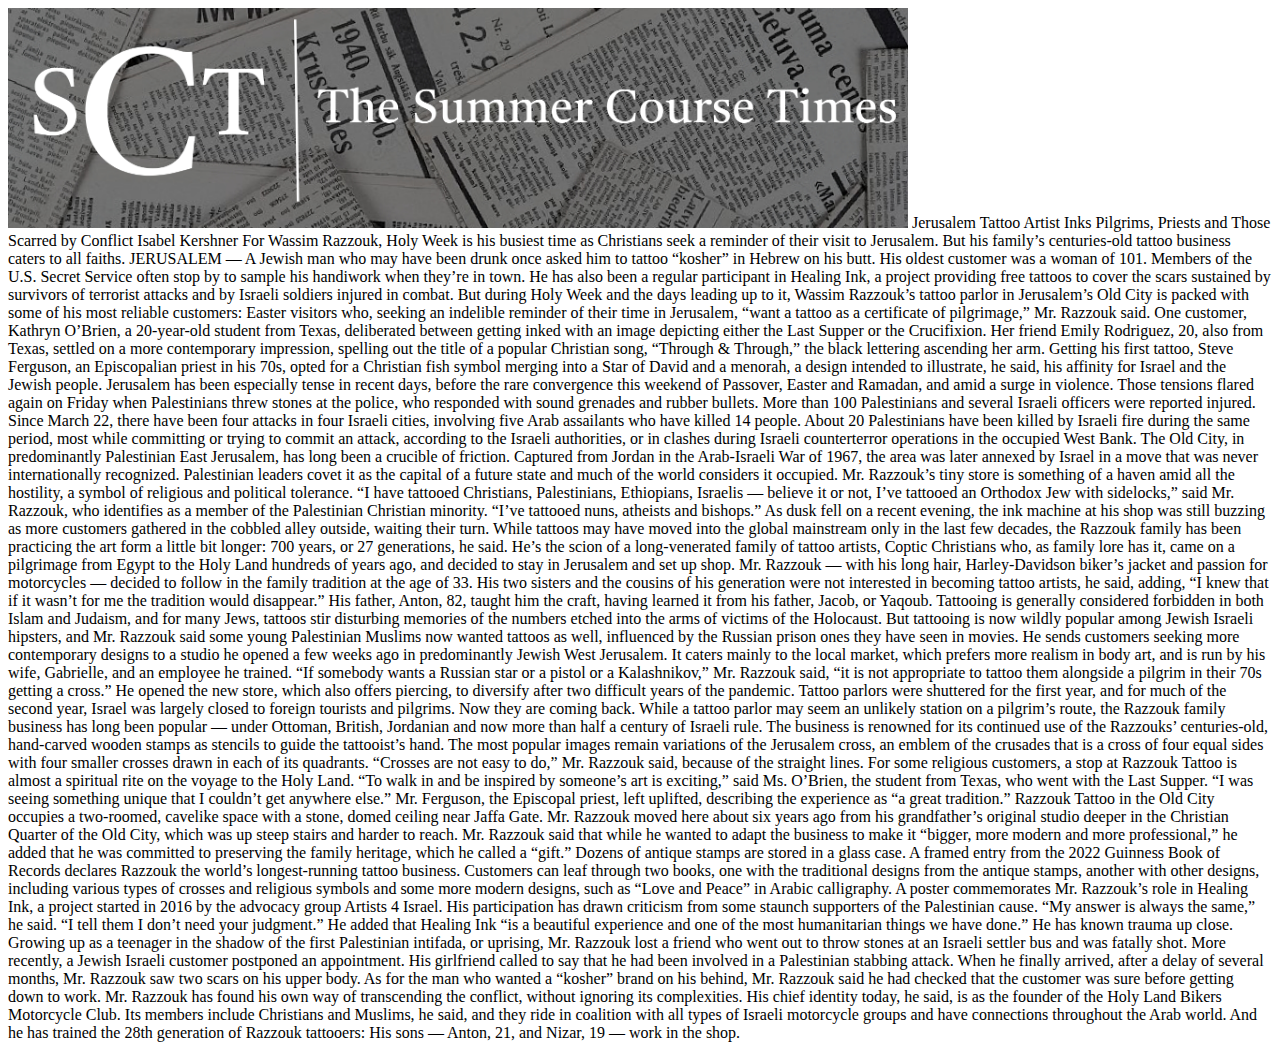
==== jacoblayout/index.html @ e652a494 "working through exercise" ====
<!DOCTYPE html>

<html lang="en">

<link rel="stylesheet" type="text/css" href="stylesheet.css"

  <head>
      <title></title>
  </head>

    <body>
      <img src="masthead.jpg"
      <div id="content">

      Jerusalem Tattoo Artist Inks Pilgrims, Priests and Those Scarred by Conflict
Isabel Kershner

For Wassim Razzouk, Holy Week is his busiest time as Christians seek a reminder of their visit to Jerusalem. But his family’s centuries-old tattoo business caters to all faiths.


JERUSALEM — A Jewish man who may have been drunk once asked him to tattoo “kosher” in Hebrew on his butt. His oldest customer was a woman of 101. Members of the U.S. Secret Service often stop by to sample his handiwork when they’re in town.

He has also been a regular participant in Healing Ink, a project providing free tattoos to cover the scars sustained by survivors of terrorist attacks and by Israeli soldiers injured in combat.

But during Holy Week and the days leading up to it, Wassim Razzouk’s tattoo parlor in Jerusalem’s Old City is packed with some of his most reliable customers: Easter visitors who, seeking an indelible reminder of their time in Jerusalem, “want a tattoo as a certificate of pilgrimage,” Mr. Razzouk said.

One customer, Kathryn O’Brien, a 20-year-old student from Texas, deliberated between getting inked with an image depicting either the Last Supper or the Crucifixion. Her friend Emily Rodriguez, 20, also from Texas, settled on a more contemporary impression, spelling out the title of a popular Christian song, “Through & Through,” the black lettering ascending her arm.

Getting his first tattoo, Steve Ferguson, an Episcopalian priest in his 70s, opted for a Christian fish symbol merging into a Star of David and a menorah, a design intended to illustrate, he said, his affinity for Israel and the Jewish people.

Jerusalem has been especially tense in recent days, before the rare convergence this weekend of Passover, Easter and Ramadan, and amid a surge in violence. Those tensions flared again on Friday when Palestinians threw stones at the police, who responded with sound grenades and rubber bullets. More than 100 Palestinians and several Israeli officers were reported injured.

Since March 22, there have been four attacks in four Israeli cities, involving five Arab assailants who have killed 14 people. About 20 Palestinians have been killed by Israeli fire during the same period, most while committing or trying to commit an attack, according to the Israeli authorities, or in clashes during Israeli counterterror operations in the occupied West Bank.

The Old City, in predominantly Palestinian East Jerusalem, has long been a crucible of friction. Captured from Jordan in the Arab-Israeli War of 1967, the area was later annexed by Israel in a move that was never internationally recognized. Palestinian leaders covet it as the capital of a future state and much of the world considers it occupied.

Mr. Razzouk’s tiny store is something of a haven amid all the hostility, a symbol of religious and political tolerance.

“I have tattooed Christians, Palestinians, Ethiopians, Israelis — believe it or not, I’ve tattooed an Orthodox Jew with sidelocks,” said Mr. Razzouk, who identifies as a member of the Palestinian Christian minority. “I’ve tattooed nuns, atheists and bishops.”

As dusk fell on a recent evening, the ink machine at his shop was still buzzing as more customers gathered in the cobbled alley outside, waiting their turn.

While tattoos may have moved into the global mainstream only in the last few decades, the Razzouk family has been practicing the art form a little bit longer: 700 years, or 27 generations, he said. He’s the scion of a long-venerated family of tattoo artists, Coptic Christians who, as family lore has it, came on a pilgrimage from Egypt to the Holy Land hundreds of years ago, and decided to stay in Jerusalem and set up shop.

Mr. Razzouk — with his long hair, Harley-Davidson biker’s jacket and passion for motorcycles — decided to follow in the family tradition at the age of 33. His two sisters and the cousins of his generation were not interested in becoming tattoo artists, he said, adding, “I knew that if it wasn’t for me the tradition would disappear.”

His father, Anton, 82, taught him the craft, having learned it from his father, Jacob, or Yaqoub.

Tattooing is generally considered forbidden in both Islam and Judaism, and for many Jews, tattoos stir disturbing memories of the numbers etched into the arms of victims of the Holocaust. But tattooing is now wildly popular among Jewish Israeli hipsters, and Mr. Razzouk said some young Palestinian Muslims now wanted tattoos as well, influenced by the Russian prison ones they have seen in movies.

He sends customers seeking more contemporary designs to a studio he opened a few weeks ago in predominantly Jewish West Jerusalem. It caters mainly to the local market, which prefers more realism in body art, and is run by his wife, Gabrielle, and an employee he trained.

“If somebody wants a Russian star or a pistol or a Kalashnikov,” Mr. Razzouk said, “it is not appropriate to tattoo them alongside a pilgrim in their 70s getting a cross.”

He opened the new store, which also offers piercing, to diversify after two difficult years of the pandemic. Tattoo parlors were shuttered for the first year, and for much of the second year, Israel was largely closed to foreign tourists and pilgrims.

Now they are coming back.

While a tattoo parlor may seem an unlikely station on a pilgrim’s route, the Razzouk family business has long been popular — under Ottoman, British, Jordanian and now more than half a century of Israeli rule.

The business is renowned for its continued use of the Razzouks’ centuries-old, hand-carved wooden stamps as stencils to guide the tattooist’s hand. The most popular images remain variations of the Jerusalem cross, an emblem of the crusades that is a cross of four equal sides with four smaller crosses drawn in each of its quadrants.

“Crosses are not easy to do,” Mr. Razzouk said, because of the straight lines.

For some religious customers, a stop at Razzouk Tattoo is almost a spiritual rite on the voyage to the Holy Land.

“To walk in and be inspired by someone’s art is exciting,” said Ms. O’Brien, the student from Texas, who went with the Last Supper. “I was seeing something unique that I couldn’t get anywhere else.”

Mr. Ferguson, the Episcopal priest, left uplifted, describing the experience as “a great tradition.”

Razzouk Tattoo in the Old City occupies a two-roomed, cavelike space with a stone, domed ceiling near Jaffa Gate. Mr. Razzouk moved here about six years ago from his grandfather’s original studio deeper in the Christian Quarter of the Old City, which was up steep stairs and harder to reach.

Mr. Razzouk said that while he wanted to adapt the business to make it “bigger, more modern and more professional,” he added that he was committed to preserving the family heritage, which he called a “gift.”

Dozens of antique stamps are stored in a glass case. A framed entry from the 2022 Guinness Book of Records declares Razzouk the world’s longest-running tattoo business.

Customers can leaf through two books, one with the traditional designs from the antique stamps, another with other designs, including various types of crosses and religious symbols and some more modern designs, such as “Love and Peace” in Arabic calligraphy.

A poster commemorates Mr. Razzouk’s role in Healing Ink, a project started in 2016 by the advocacy group Artists 4 Israel. His participation has drawn criticism from some staunch supporters of the Palestinian cause.

“My answer is always the same,” he said. “I tell them I don’t need your judgment.” He added that Healing Ink “is a beautiful experience and one of the most humanitarian things we have done.”

He has known trauma up close. Growing up as a teenager in the shadow of the first Palestinian intifada, or uprising, Mr. Razzouk lost a friend who went out to throw stones at an Israeli settler bus and was fatally shot.

More recently, a Jewish Israeli customer postponed an appointment. His girlfriend called to say that he had been involved in a Palestinian stabbing attack. When he finally arrived, after a delay of several months, Mr. Razzouk saw two scars on his upper body.

As for the man who wanted a “kosher” brand on his behind, Mr. Razzouk said he had checked that the customer was sure before getting down to work.

Mr. Razzouk has found his own way of transcending the conflict, without ignoring its complexities. His chief identity today, he said, is as the founder of the Holy Land Bikers Motorcycle Club. Its members include Christians and Muslims, he said, and they ride in coalition with all types of Israeli motorcycle groups and have connections throughout the Arab world.

And he has trained the 28th generation of Razzouk tattooers: His sons — Anton, 21, and Nizar, 19 — work in the shop.


      </body>

</html>
---- jacoblayout/stylesheet.css ----
#content {
  margin: 0 auto;
  width: 900px;
}
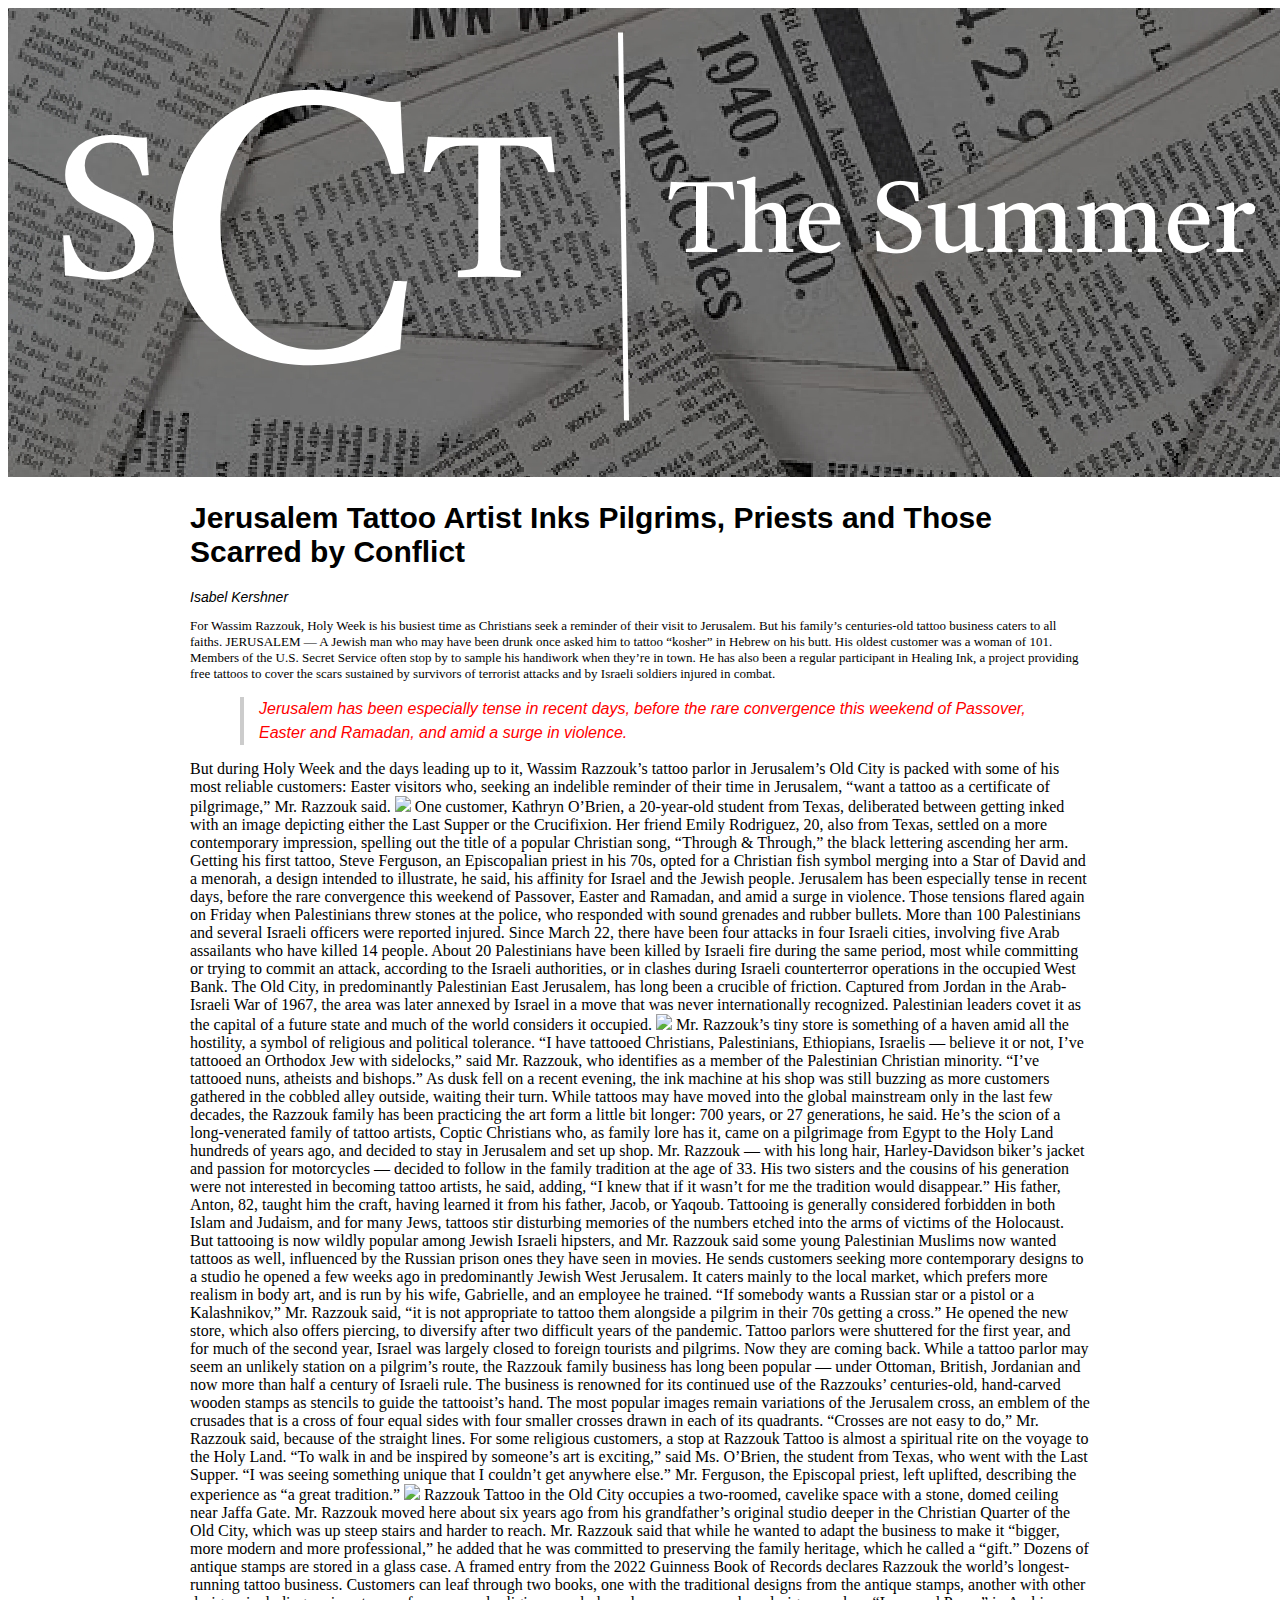
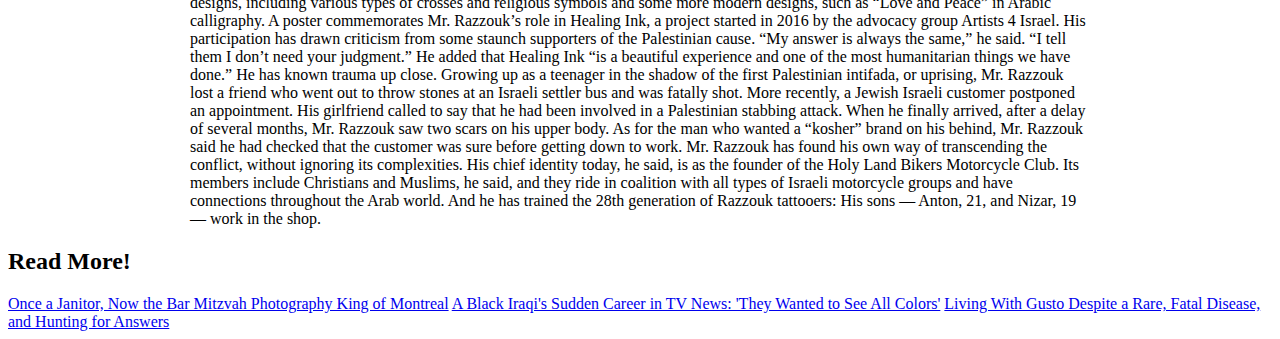
==== commit 2df6011f: "exercise" ====
--- a/jacoblayout/index.html
+++ b/jacoblayout/index.html
@@ -9,86 +9,103 @@
   </head>
 
     <body>
-      <img src="masthead.jpg"
+      <img src="masthead.jpg">
+
       <div id="content">
 
-      Jerusalem Tattoo Artist Inks Pilgrims, Priests and Those Scarred by Conflict
-Isabel Kershner
+        <h1>Jerusalem Tattoo Artist Inks Pilgrims, Priests and Those Scarred by Conflict</h1>
 
-For Wassim Razzouk, Holy Week is his busiest time as Christians seek a reminder of their visit to Jerusalem. But his family’s centuries-old tattoo business caters to all faiths.
+        <div id="byline">Isabel Kershner</div>
 
+        <p>For Wassim Razzouk, Holy Week is his busiest time as Christians seek a reminder of their visit to Jerusalem. But his family’s centuries-old tattoo business caters to all faiths.
 
-JERUSALEM — A Jewish man who may have been drunk once asked him to tattoo “kosher” in Hebrew on his butt. His oldest customer was a woman of 101. Members of the U.S. Secret Service often stop by to sample his handiwork when they’re in town.
+        JERUSALEM — A Jewish man who may have been drunk once asked him to tattoo “kosher” in Hebrew on his butt. His oldest customer was a woman of 101. Members of the U.S. Secret Service often stop by to sample his handiwork when they’re in town.
 
-He has also been a regular participant in Healing Ink, a project providing free tattoos to cover the scars sustained by survivors of terrorist attacks and by Israeli soldiers injured in combat.
+        He has also been a regular participant in Healing Ink, a project providing free tattoos to cover the scars sustained by survivors of terrorist attacks and by Israeli soldiers injured in combat.
 
-But during Holy Week and the days leading up to it, Wassim Razzouk’s tattoo parlor in Jerusalem’s Old City is packed with some of his most reliable customers: Easter visitors who, seeking an indelible reminder of their time in Jerusalem, “want a tattoo as a certificate of pilgrimage,” Mr. Razzouk said.
+        <blockquote>  Jerusalem has been especially tense in recent days, before the rare convergence this weekend of Passover, Easter and Ramadan, and amid a surge in violence.</blockquote>
 
-One customer, Kathryn O’Brien, a 20-year-old student from Texas, deliberated between getting inked with an image depicting either the Last Supper or the Crucifixion. Her friend Emily Rodriguez, 20, also from Texas, settled on a more contemporary impression, spelling out the title of a popular Christian song, “Through & Through,” the black lettering ascending her arm.
+        But during Holy Week and the days leading up to it, Wassim Razzouk’s tattoo parlor in Jerusalem’s Old City is packed with some of his most reliable customers: Easter visitors who, seeking an indelible reminder of their time in Jerusalem, “want a tattoo as a certificate of pilgrimage,” Mr. Razzouk said.
 
-Getting his first tattoo, Steve Ferguson, an Episcopalian priest in his 70s, opted for a Christian fish symbol merging into a Star of David and a menorah, a design intended to illustrate, he said, his affinity for Israel and the Jewish people.
+        <img src="tattoo-image-1.jpg">
 
-Jerusalem has been especially tense in recent days, before the rare convergence this weekend of Passover, Easter and Ramadan, and amid a surge in violence. Those tensions flared again on Friday when Palestinians threw stones at the police, who responded with sound grenades and rubber bullets. More than 100 Palestinians and several Israeli officers were reported injured.
+        One customer, Kathryn O’Brien, a 20-year-old student from Texas, deliberated between getting inked with an image depicting either the Last Supper or the Crucifixion. Her friend Emily Rodriguez, 20, also from Texas, settled on a more contemporary impression, spelling out the title of a popular Christian song, “Through & Through,” the black lettering ascending her arm.
 
-Since March 22, there have been four attacks in four Israeli cities, involving five Arab assailants who have killed 14 people. About 20 Palestinians have been killed by Israeli fire during the same period, most while committing or trying to commit an attack, according to the Israeli authorities, or in clashes during Israeli counterterror operations in the occupied West Bank.
+        Getting his first tattoo, Steve Ferguson, an Episcopalian priest in his 70s, opted for a Christian fish symbol merging into a Star of David and a menorah, a design intended to illustrate, he said, his affinity for Israel and the Jewish people.
 
-The Old City, in predominantly Palestinian East Jerusalem, has long been a crucible of friction. Captured from Jordan in the Arab-Israeli War of 1967, the area was later annexed by Israel in a move that was never internationally recognized. Palestinian leaders covet it as the capital of a future state and much of the world considers it occupied.
+        Jerusalem has been especially tense in recent days, before the rare convergence this weekend of Passover, Easter and Ramadan, and amid a surge in violence. Those tensions flared again on Friday when Palestinians threw stones at the police, who responded with sound grenades and rubber bullets. More than 100 Palestinians and several Israeli officers were reported injured.
 
-Mr. Razzouk’s tiny store is something of a haven amid all the hostility, a symbol of religious and political tolerance.
+        Since March 22, there have been four attacks in four Israeli cities, involving five Arab assailants who have killed 14 people. About 20 Palestinians have been killed by Israeli fire during the same period, most while committing or trying to commit an attack, according to the Israeli authorities, or in clashes during Israeli counterterror operations in the occupied West Bank.
 
-“I have tattooed Christians, Palestinians, Ethiopians, Israelis — believe it or not, I’ve tattooed an Orthodox Jew with sidelocks,” said Mr. Razzouk, who identifies as a member of the Palestinian Christian minority. “I’ve tattooed nuns, atheists and bishops.”
+        The Old City, in predominantly Palestinian East Jerusalem, has long been a crucible of friction. Captured from Jordan in the Arab-Israeli War of 1967, the area was later annexed by Israel in a move that was never internationally recognized. Palestinian leaders covet it as the capital of a future state and much of the world considers it occupied.
 
-As dusk fell on a recent evening, the ink machine at his shop was still buzzing as more customers gathered in the cobbled alley outside, waiting their turn.
+        <img src="tattoo-image-3.jpg">
 
-While tattoos may have moved into the global mainstream only in the last few decades, the Razzouk family has been practicing the art form a little bit longer: 700 years, or 27 generations, he said. He’s the scion of a long-venerated family of tattoo artists, Coptic Christians who, as family lore has it, came on a pilgrimage from Egypt to the Holy Land hundreds of years ago, and decided to stay in Jerusalem and set up shop.
+        Mr. Razzouk’s tiny store is something of a haven amid all the hostility, a symbol of religious and political tolerance.
 
-Mr. Razzouk — with his long hair, Harley-Davidson biker’s jacket and passion for motorcycles — decided to follow in the family tradition at the age of 33. His two sisters and the cousins of his generation were not interested in becoming tattoo artists, he said, adding, “I knew that if it wasn’t for me the tradition would disappear.”
+        “I have tattooed Christians, Palestinians, Ethiopians, Israelis — believe it or not, I’ve tattooed an Orthodox Jew with sidelocks,” said Mr. Razzouk, who identifies as a member of the Palestinian Christian minority. “I’ve tattooed nuns, atheists and bishops.”
 
-His father, Anton, 82, taught him the craft, having learned it from his father, Jacob, or Yaqoub.
+        As dusk fell on a recent evening, the ink machine at his shop was still buzzing as more customers gathered in the cobbled alley outside, waiting their turn.
 
-Tattooing is generally considered forbidden in both Islam and Judaism, and for many Jews, tattoos stir disturbing memories of the numbers etched into the arms of victims of the Holocaust. But tattooing is now wildly popular among Jewish Israeli hipsters, and Mr. Razzouk said some young Palestinian Muslims now wanted tattoos as well, influenced by the Russian prison ones they have seen in movies.
+        While tattoos may have moved into the global mainstream only in the last few decades, the Razzouk family has been practicing the art form a little bit longer: 700 years, or 27 generations, he said. He’s the scion of a long-venerated family of tattoo artists, Coptic Christians who, as family lore has it, came on a pilgrimage from Egypt to the Holy Land hundreds of years ago, and decided to stay in Jerusalem and set up shop.
 
-He sends customers seeking more contemporary designs to a studio he opened a few weeks ago in predominantly Jewish West Jerusalem. It caters mainly to the local market, which prefers more realism in body art, and is run by his wife, Gabrielle, and an employee he trained.
+        Mr. Razzouk — with his long hair, Harley-Davidson biker’s jacket and passion for motorcycles — decided to follow in the family tradition at the age of 33. His two sisters and the cousins of his generation were not interested in becoming tattoo artists, he said, adding, “I knew that if it wasn’t for me the tradition would disappear.”
 
-“If somebody wants a Russian star or a pistol or a Kalashnikov,” Mr. Razzouk said, “it is not appropriate to tattoo them alongside a pilgrim in their 70s getting a cross.”
+        His father, Anton, 82, taught him the craft, having learned it from his father, Jacob, or Yaqoub.
 
-He opened the new store, which also offers piercing, to diversify after two difficult years of the pandemic. Tattoo parlors were shuttered for the first year, and for much of the second year, Israel was largely closed to foreign tourists and pilgrims.
+        Tattooing is generally considered forbidden in both Islam and Judaism, and for many Jews, tattoos stir disturbing memories of the numbers etched into the arms of victims of the Holocaust. But tattooing is now wildly popular among Jewish Israeli hipsters, and Mr. Razzouk said some young Palestinian Muslims now wanted tattoos as well, influenced by the Russian prison ones they have seen in movies.
 
-Now they are coming back.
+        He sends customers seeking more contemporary designs to a studio he opened a few weeks ago in predominantly Jewish West Jerusalem. It caters mainly to the local market, which prefers more realism in body art, and is run by his wife, Gabrielle, and an employee he trained.
 
-While a tattoo parlor may seem an unlikely station on a pilgrim’s route, the Razzouk family business has long been popular — under Ottoman, British, Jordanian and now more than half a century of Israeli rule.
+        “If somebody wants a Russian star or a pistol or a Kalashnikov,” Mr. Razzouk said, “it is not appropriate to tattoo them alongside a pilgrim in their 70s getting a cross.”
 
-The business is renowned for its continued use of the Razzouks’ centuries-old, hand-carved wooden stamps as stencils to guide the tattooist’s hand. The most popular images remain variations of the Jerusalem cross, an emblem of the crusades that is a cross of four equal sides with four smaller crosses drawn in each of its quadrants.
+        He opened the new store, which also offers piercing, to diversify after two difficult years of the pandemic. Tattoo parlors were shuttered for the first year, and for much of the second year, Israel was largely closed to foreign tourists and pilgrims.
 
-“Crosses are not easy to do,” Mr. Razzouk said, because of the straight lines.
+        Now they are coming back.
 
-For some religious customers, a stop at Razzouk Tattoo is almost a spiritual rite on the voyage to the Holy Land.
+        While a tattoo parlor may seem an unlikely station on a pilgrim’s route, the Razzouk family business has long been popular — under Ottoman, British, Jordanian and now more than half a century of Israeli rule.
 
-“To walk in and be inspired by someone’s art is exciting,” said Ms. O’Brien, the student from Texas, who went with the Last Supper. “I was seeing something unique that I couldn’t get anywhere else.”
+        The business is renowned for its continued use of the Razzouks’ centuries-old, hand-carved wooden stamps as stencils to guide the tattooist’s hand. The most popular images remain variations of the Jerusalem cross, an emblem of the crusades that is a cross of four equal sides with four smaller crosses drawn in each of its quadrants.
 
-Mr. Ferguson, the Episcopal priest, left uplifted, describing the experience as “a great tradition.”
+        “Crosses are not easy to do,” Mr. Razzouk said, because of the straight lines.
 
-Razzouk Tattoo in the Old City occupies a two-roomed, cavelike space with a stone, domed ceiling near Jaffa Gate. Mr. Razzouk moved here about six years ago from his grandfather’s original studio deeper in the Christian Quarter of the Old City, which was up steep stairs and harder to reach.
+        For some religious customers, a stop at Razzouk Tattoo is almost a spiritual rite on the voyage to the Holy Land.
 
-Mr. Razzouk said that while he wanted to adapt the business to make it “bigger, more modern and more professional,” he added that he was committed to preserving the family heritage, which he called a “gift.”
+        “To walk in and be inspired by someone’s art is exciting,” said Ms. O’Brien, the student from Texas, who went with the Last Supper. “I was seeing something unique that I couldn’t get anywhere else.”
 
-Dozens of antique stamps are stored in a glass case. A framed entry from the 2022 Guinness Book of Records declares Razzouk the world’s longest-running tattoo business.
+        Mr. Ferguson, the Episcopal priest, left uplifted, describing the experience as “a great tradition.”
 
-Customers can leaf through two books, one with the traditional designs from the antique stamps, another with other designs, including various types of crosses and religious symbols and some more modern designs, such as “Love and Peace” in Arabic calligraphy.
+        <img src="/images/tattoo-image-4.jpg">
 
-A poster commemorates Mr. Razzouk’s role in Healing Ink, a project started in 2016 by the advocacy group Artists 4 Israel. His participation has drawn criticism from some staunch supporters of the Palestinian cause.
+        Razzouk Tattoo in the Old City occupies a two-roomed, cavelike space with a stone, domed ceiling near Jaffa Gate. Mr. Razzouk moved here about six years ago from his grandfather’s original studio deeper in the Christian Quarter of the Old City, which was up steep stairs and harder to reach.
 
-“My answer is always the same,” he said. “I tell them I don’t need your judgment.” He added that Healing Ink “is a beautiful experience and one of the most humanitarian things we have done.”
+        Mr. Razzouk said that while he wanted to adapt the business to make it “bigger, more modern and more professional,” he added that he was committed to preserving the family heritage, which he called a “gift.”
 
-He has known trauma up close. Growing up as a teenager in the shadow of the first Palestinian intifada, or uprising, Mr. Razzouk lost a friend who went out to throw stones at an Israeli settler bus and was fatally shot.
+        Dozens of antique stamps are stored in a glass case. A framed entry from the 2022 Guinness Book of Records declares Razzouk the world’s longest-running tattoo business.
 
-More recently, a Jewish Israeli customer postponed an appointment. His girlfriend called to say that he had been involved in a Palestinian stabbing attack. When he finally arrived, after a delay of several months, Mr. Razzouk saw two scars on his upper body.
+        Customers can leaf through two books, one with the traditional designs from the antique stamps, another with other designs, including various types of crosses and religious symbols and some more modern designs, such as “Love and Peace” in Arabic calligraphy.
 
-As for the man who wanted a “kosher” brand on his behind, Mr. Razzouk said he had checked that the customer was sure before getting down to work.
+        A poster commemorates Mr. Razzouk’s role in Healing Ink, a project started in 2016 by the advocacy group Artists 4 Israel. His participation has drawn criticism from some staunch supporters of the Palestinian cause.
 
-Mr. Razzouk has found his own way of transcending the conflict, without ignoring its complexities. His chief identity today, he said, is as the founder of the Holy Land Bikers Motorcycle Club. Its members include Christians and Muslims, he said, and they ride in coalition with all types of Israeli motorcycle groups and have connections throughout the Arab world.
+        “My answer is always the same,” he said. “I tell them I don’t need your judgment.” He added that Healing Ink “is a beautiful experience and one of the most humanitarian things we have done.”
 
-And he has trained the 28th generation of Razzouk tattooers: His sons — Anton, 21, and Nizar, 19 — work in the shop.
+        He has known trauma up close. Growing up as a teenager in the shadow of the first Palestinian intifada, or uprising, Mr. Razzouk lost a friend who went out to throw stones at an Israeli settler bus and was fatally shot.
+
+        More recently, a Jewish Israeli customer postponed an appointment. His girlfriend called to say that he had been involved in a Palestinian stabbing attack. When he finally arrived, after a delay of several months, Mr. Razzouk saw two scars on his upper body.
+
+        As for the man who wanted a “kosher” brand on his behind, Mr. Razzouk said he had checked that the customer was sure before getting down to work.
+
+        Mr. Razzouk has found his own way of transcending the conflict, without ignoring its complexities. His chief identity today, he said, is as the founder of the Holy Land Bikers Motorcycle Club. Its members include Christians and Muslims, he said, and they ride in coalition with all types of Israeli motorcycle groups and have connections throughout the Arab world.
+
+        And he has trained the 28th generation of Razzouk tattooers: His sons — Anton, 21, and Nizar, 19 — work in the shop. </p>
+
+        </div>
+
+        <h2>Read More!</h2>
+          <a href="https://www.nytimes.com/2021/12/31/world/canada/montreal-bar-mitzvah-photographer.html?action=click&module=RelatedLinks&pgtype=Article">Once a Janitor, Now the Bar Mitzvah Photography King of Montreal</a>
+          <a href="https://www.nytimes.com/2022/02/04/world/middleeast/iraq-tv-black-news-anchor.html?action=click&module=RelatedLinks&pgtype=Article">A Black Iraqi's Sudden Career in TV News: 'They Wanted to See All Colors'</a>
+          <a href="https://www.nytimes.com/2022/04/01/world/europe/scientist-patient-progeria.html?action=click&module=RelatedLinks&pgtype=Article">Living With Gusto Despite a Rare, Fatal Disease, and Hunting for Answers</a>
+
 
 
       </body>
--- a/jacoblayout/stylesheet.css
+++ b/jacoblayout/stylesheet.css
@@ -2,3 +2,30 @@
   margin: 0 auto;
   width: 900px;
 }
+
+h1 {
+  font-family: helvetica, sans-serif;
+  font-size: 30px;
+}
+
+#byline {
+  font-family: helvetica, sans-serif;
+  font-size: 14px;
+  font-style: italic;
+}
+
+p {
+  font-family: georgia, serif;
+  font-size: 13px;
+}
+
+blockquote {
+  font:16px/24px normal helvetica, sans-serif;
+  font-style: italic;
+  margin-top:15px;
+  margin-bottom:15px;
+  color: red;
+  margin-left:50px;
+  padding-left:15px;
+  border-left:4px solid #ccc;
+}
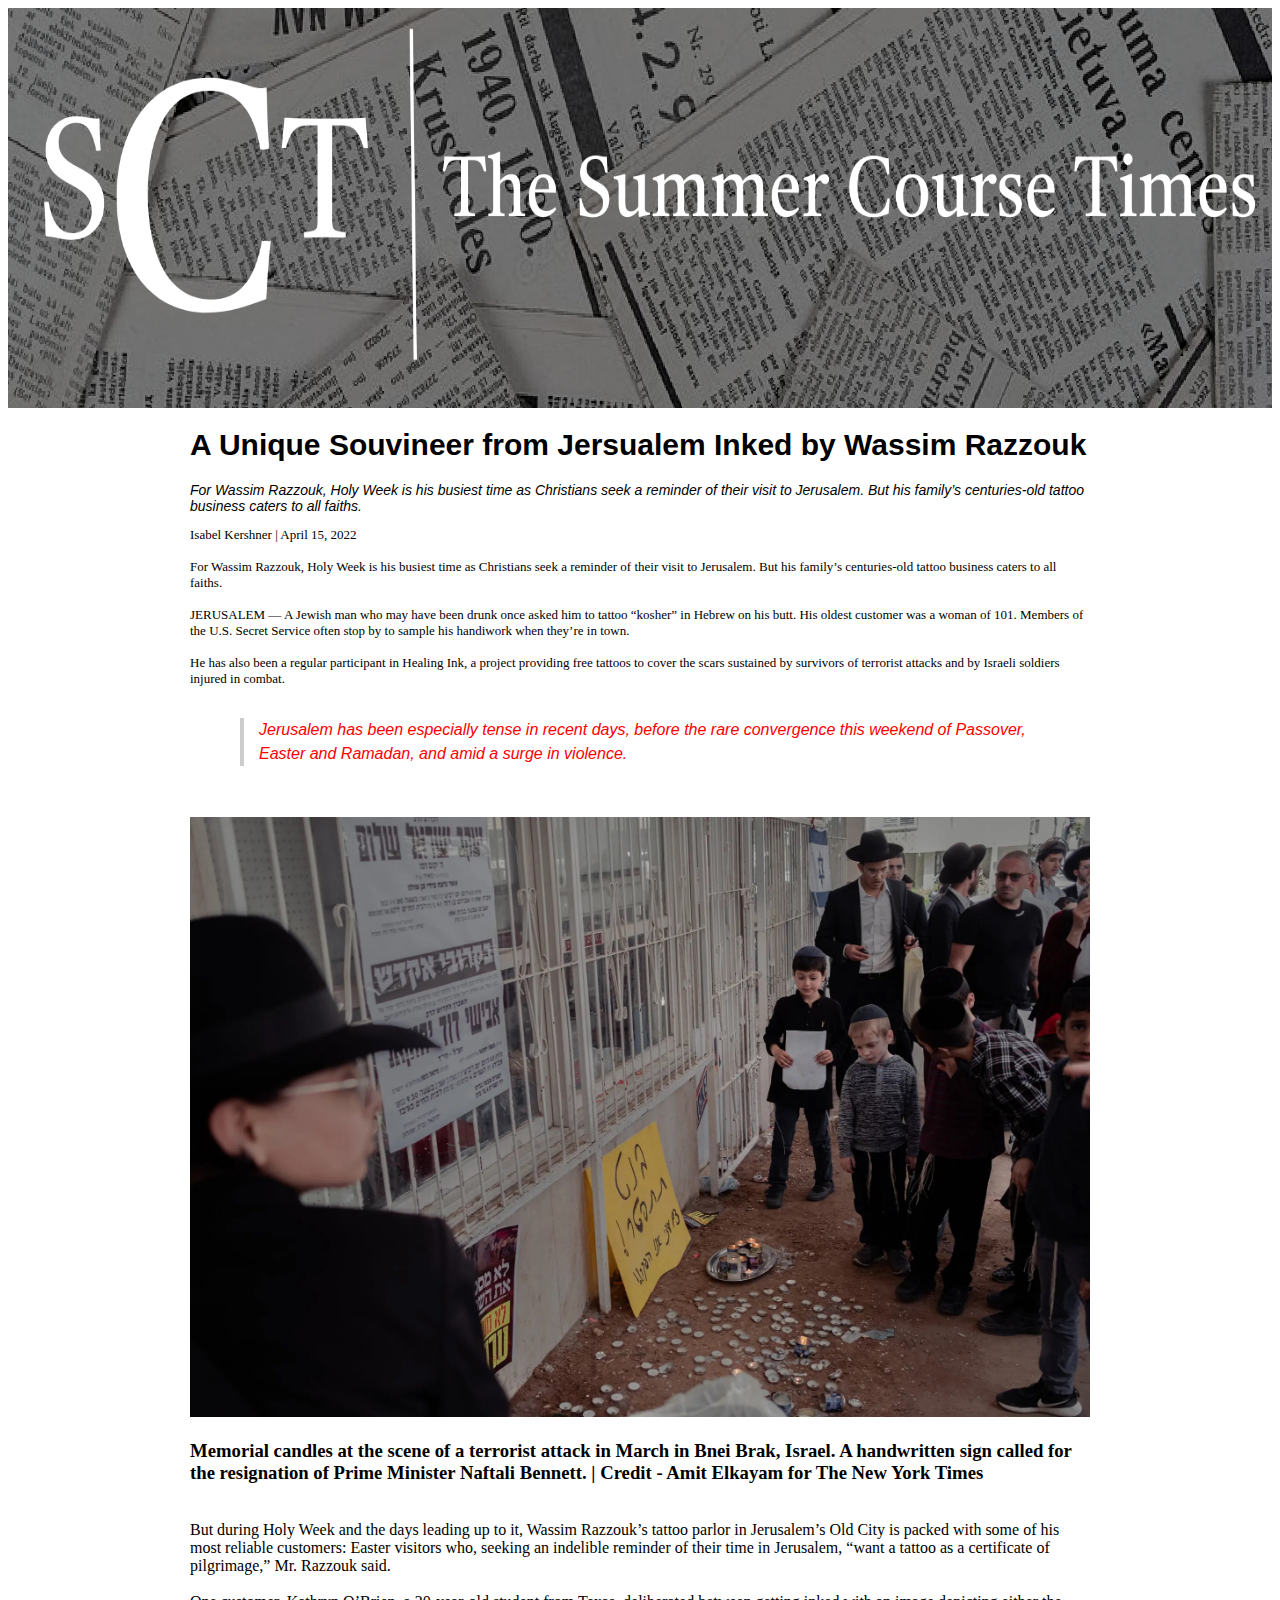
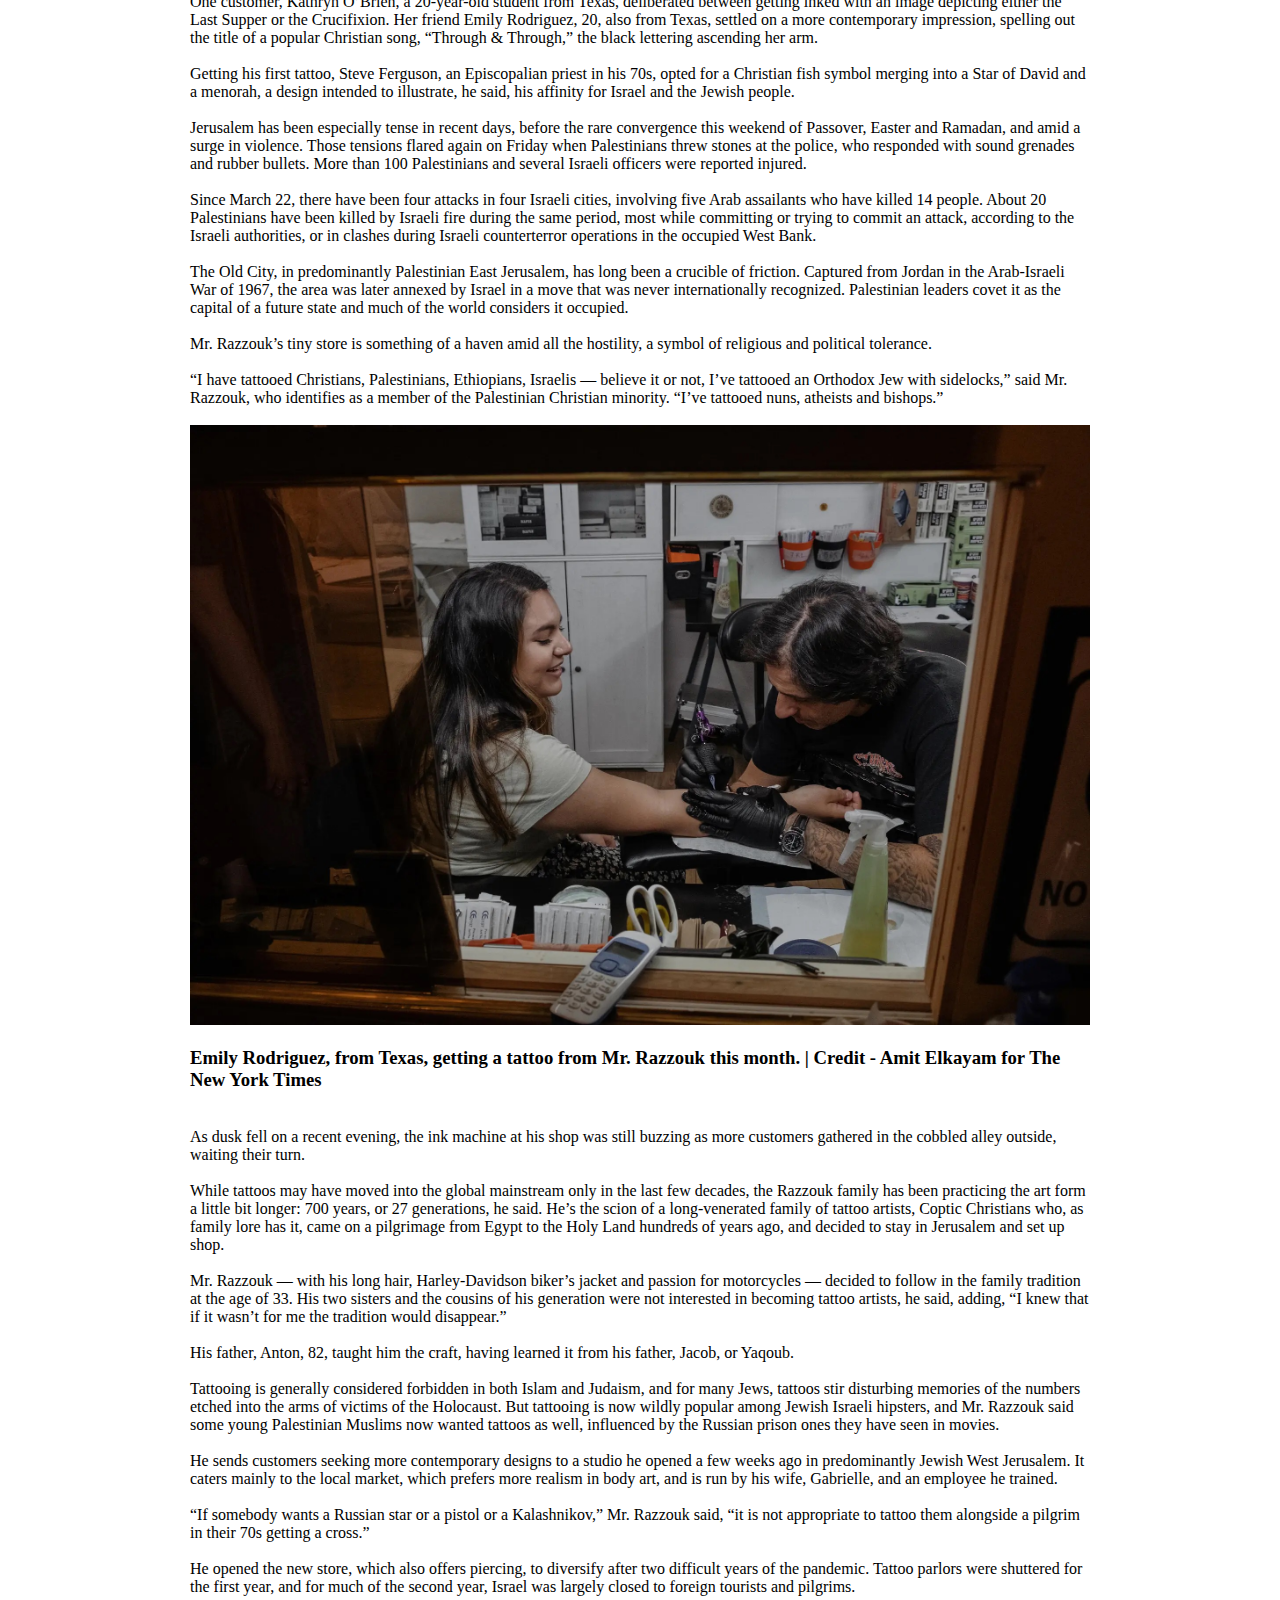
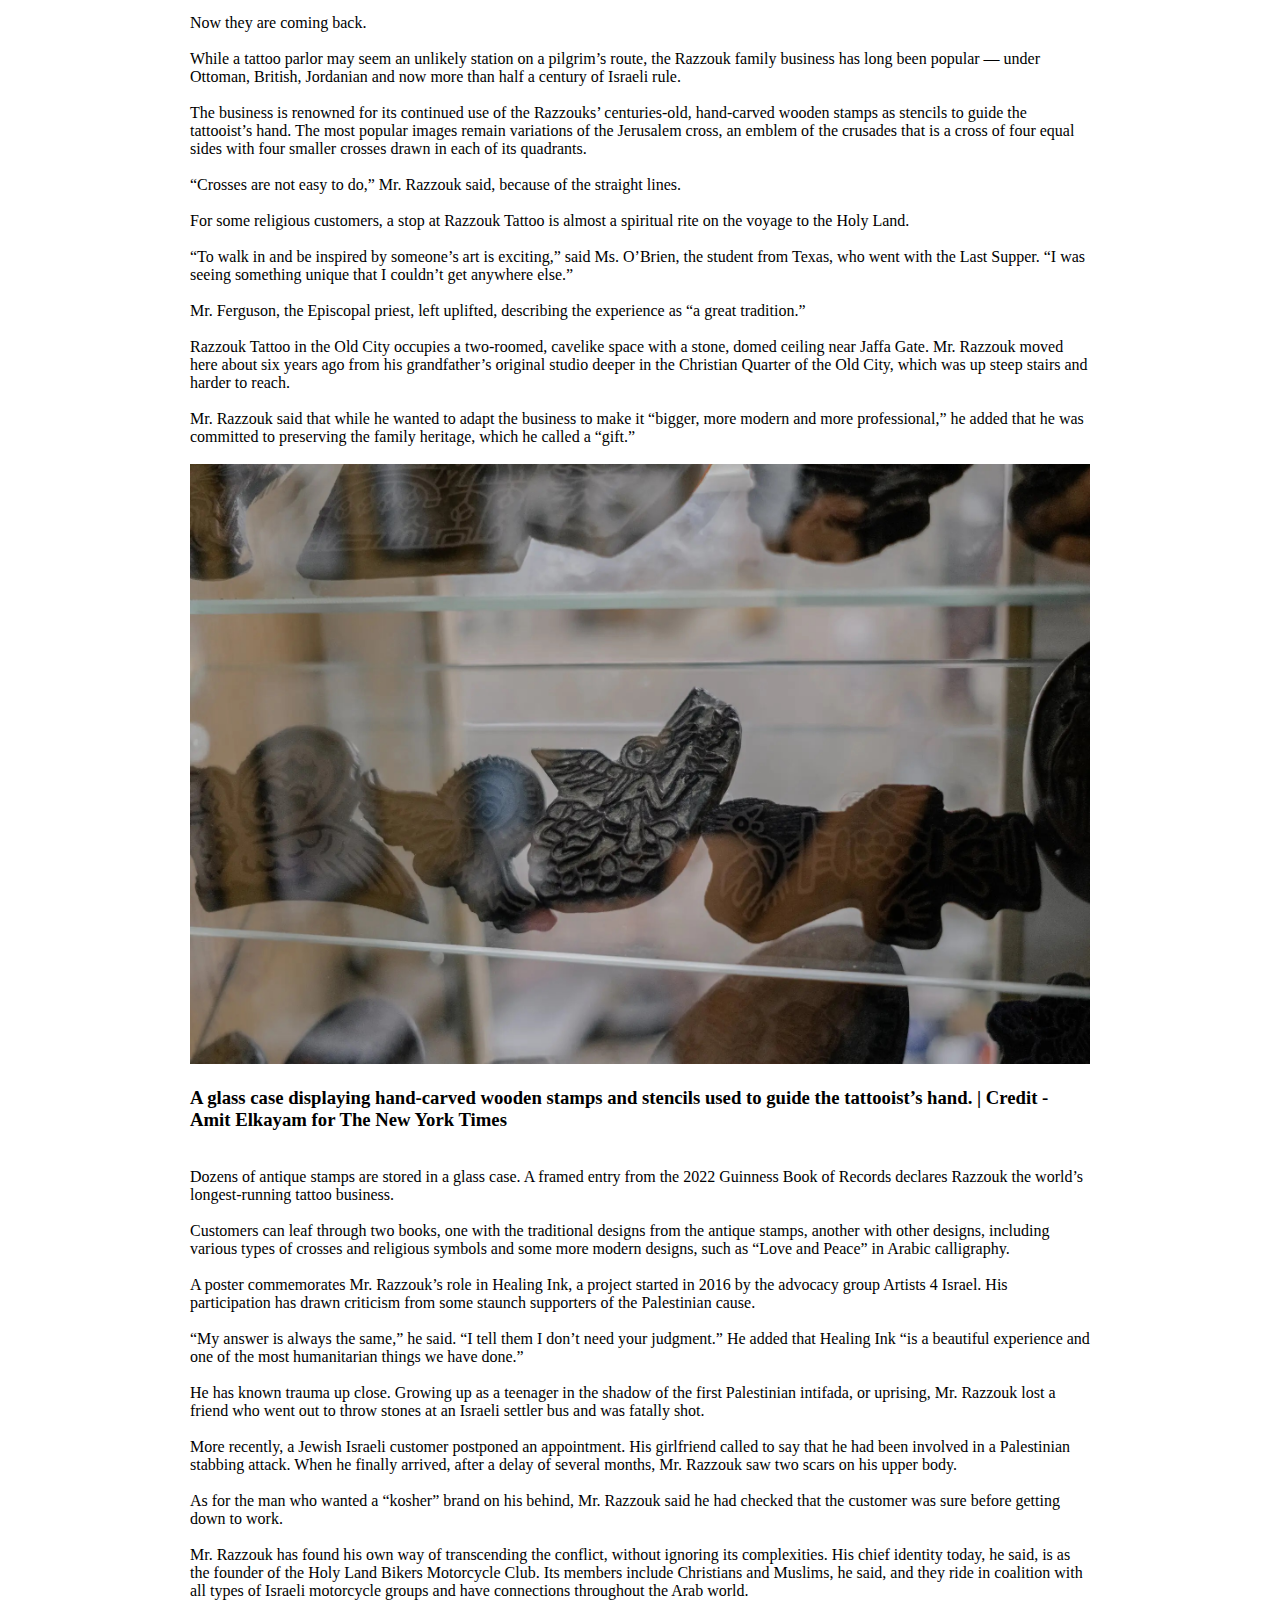
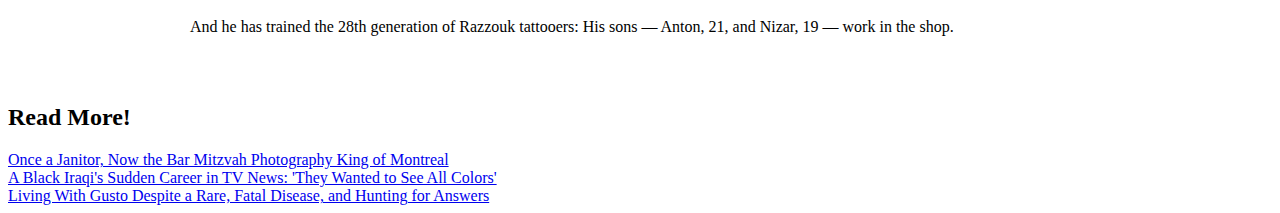
==== commit 8ae1de77: "finished exercise" ====
--- a/jacoblayout/index.html
+++ b/jacoblayout/index.html
@@ -9,101 +9,188 @@
   </head>
 
     <body>
-      <img src="masthead.jpg">
+
+      <img src="images/masthead.jpg" alt="The Summer Coure Times masthead image" width="900" height="400" class=center>
 
       <div id="content">
 
-        <h1>Jerusalem Tattoo Artist Inks Pilgrims, Priests and Those Scarred by Conflict</h1>
-
-        <div id="byline">Isabel Kershner</div>
-
-        <p>For Wassim Razzouk, Holy Week is his busiest time as Christians seek a reminder of their visit to Jerusalem. But his family’s centuries-old tattoo business caters to all faiths.
+        <h1>A Unique Souvineer from Jersualem Inked by Wassim Razzouk</h1>
+
+        <div id="byline">For Wassim Razzouk, Holy Week is his busiest time as Christians seek a reminder of their visit to Jerusalem. But his family’s centuries-old tattoo business caters to all faiths.</div>
+
+        <p>Isabel Kershner | April 15, 2022
+
+          <br>
+            <br>
+
+        For Wassim Razzouk, Holy Week is his busiest time as Christians seek a reminder of their visit to Jerusalem. But his family’s centuries-old tattoo business caters to all faiths.
+          <br>
+            <br>
 
         JERUSALEM — A Jewish man who may have been drunk once asked him to tattoo “kosher” in Hebrew on his butt. His oldest customer was a woman of 101. Members of the U.S. Secret Service often stop by to sample his handiwork when they’re in town.
+          <br>
+            <br>
 
         He has also been a regular participant in Healing Ink, a project providing free tattoos to cover the scars sustained by survivors of terrorist attacks and by Israeli soldiers injured in combat.
+          <br>
+            <br>
 
         <blockquote>  Jerusalem has been especially tense in recent days, before the rare convergence this weekend of Passover, Easter and Ramadan, and amid a surge in violence.</blockquote>
-
+          <br>
+            <br>
+
+        <img src="images/tattoo-image-1.jpg" alt="Memorial gathering following terrorist attack" width="900" height="600">
+          <h3>Memorial candles at the scene of a terrorist attack in March in Bnei Brak, Israel. A handwritten sign called for the resignation of Prime Minister Naftali Bennett. | Credit - Amit Elkayam for The New York Times</h3>
+              <br>
         But during Holy Week and the days leading up to it, Wassim Razzouk’s tattoo parlor in Jerusalem’s Old City is packed with some of his most reliable customers: Easter visitors who, seeking an indelible reminder of their time in Jerusalem, “want a tattoo as a certificate of pilgrimage,” Mr. Razzouk said.
-
-        <img src="tattoo-image-1.jpg">
+          <br>
+            <br>
 
         One customer, Kathryn O’Brien, a 20-year-old student from Texas, deliberated between getting inked with an image depicting either the Last Supper or the Crucifixion. Her friend Emily Rodriguez, 20, also from Texas, settled on a more contemporary impression, spelling out the title of a popular Christian song, “Through & Through,” the black lettering ascending her arm.
+          <br>
+            <br>
 
         Getting his first tattoo, Steve Ferguson, an Episcopalian priest in his 70s, opted for a Christian fish symbol merging into a Star of David and a menorah, a design intended to illustrate, he said, his affinity for Israel and the Jewish people.
+          <br>
+            <br>
 
         Jerusalem has been especially tense in recent days, before the rare convergence this weekend of Passover, Easter and Ramadan, and amid a surge in violence. Those tensions flared again on Friday when Palestinians threw stones at the police, who responded with sound grenades and rubber bullets. More than 100 Palestinians and several Israeli officers were reported injured.
+          <br>
+            <br>
 
         Since March 22, there have been four attacks in four Israeli cities, involving five Arab assailants who have killed 14 people. About 20 Palestinians have been killed by Israeli fire during the same period, most while committing or trying to commit an attack, according to the Israeli authorities, or in clashes during Israeli counterterror operations in the occupied West Bank.
+          <br>
+            <br>
 
         The Old City, in predominantly Palestinian East Jerusalem, has long been a crucible of friction. Captured from Jordan in the Arab-Israeli War of 1967, the area was later annexed by Israel in a move that was never internationally recognized. Palestinian leaders covet it as the capital of a future state and much of the world considers it occupied.
-
-        <img src="tattoo-image-3.jpg">
+          <br>
+            <br>
 
         Mr. Razzouk’s tiny store is something of a haven amid all the hostility, a symbol of religious and political tolerance.
+          <br>
+            <br>
 
         “I have tattooed Christians, Palestinians, Ethiopians, Israelis — believe it or not, I’ve tattooed an Orthodox Jew with sidelocks,” said Mr. Razzouk, who identifies as a member of the Palestinian Christian minority. “I’ve tattooed nuns, atheists and bishops.”
-
+          <br>
+            <br>
+
+<img src="images/tattoo-image-4.jpg" alt="Woman being tattooed by Mr. Razzouk" width="900" height="600">
+  <h3>Emily Rodriguez, from Texas, getting a tattoo from Mr. Razzouk this month. | Credit - Amit Elkayam for The New York Times</h3>
+          <br>
         As dusk fell on a recent evening, the ink machine at his shop was still buzzing as more customers gathered in the cobbled alley outside, waiting their turn.
+          <br>
+            <br>
 
         While tattoos may have moved into the global mainstream only in the last few decades, the Razzouk family has been practicing the art form a little bit longer: 700 years, or 27 generations, he said. He’s the scion of a long-venerated family of tattoo artists, Coptic Christians who, as family lore has it, came on a pilgrimage from Egypt to the Holy Land hundreds of years ago, and decided to stay in Jerusalem and set up shop.
+          <br>
+            <br>
 
         Mr. Razzouk — with his long hair, Harley-Davidson biker’s jacket and passion for motorcycles — decided to follow in the family tradition at the age of 33. His two sisters and the cousins of his generation were not interested in becoming tattoo artists, he said, adding, “I knew that if it wasn’t for me the tradition would disappear.”
+          <br>
+            <br>
 
         His father, Anton, 82, taught him the craft, having learned it from his father, Jacob, or Yaqoub.
+          <br>
+            <br>
 
         Tattooing is generally considered forbidden in both Islam and Judaism, and for many Jews, tattoos stir disturbing memories of the numbers etched into the arms of victims of the Holocaust. But tattooing is now wildly popular among Jewish Israeli hipsters, and Mr. Razzouk said some young Palestinian Muslims now wanted tattoos as well, influenced by the Russian prison ones they have seen in movies.
+          <br>
+            <br>
 
         He sends customers seeking more contemporary designs to a studio he opened a few weeks ago in predominantly Jewish West Jerusalem. It caters mainly to the local market, which prefers more realism in body art, and is run by his wife, Gabrielle, and an employee he trained.
+          <br>
+            <br>
 
         “If somebody wants a Russian star or a pistol or a Kalashnikov,” Mr. Razzouk said, “it is not appropriate to tattoo them alongside a pilgrim in their 70s getting a cross.”
+          <br>
+            <br>
 
         He opened the new store, which also offers piercing, to diversify after two difficult years of the pandemic. Tattoo parlors were shuttered for the first year, and for much of the second year, Israel was largely closed to foreign tourists and pilgrims.
+          <br>
+            <br>
 
         Now they are coming back.
+          <br>
+            <br>
 
         While a tattoo parlor may seem an unlikely station on a pilgrim’s route, the Razzouk family business has long been popular — under Ottoman, British, Jordanian and now more than half a century of Israeli rule.
+          <br>
+            <br>
 
         The business is renowned for its continued use of the Razzouks’ centuries-old, hand-carved wooden stamps as stencils to guide the tattooist’s hand. The most popular images remain variations of the Jerusalem cross, an emblem of the crusades that is a cross of four equal sides with four smaller crosses drawn in each of its quadrants.
+          <br>
+            <br>
 
         “Crosses are not easy to do,” Mr. Razzouk said, because of the straight lines.
+          <br>
+            <br>
 
         For some religious customers, a stop at Razzouk Tattoo is almost a spiritual rite on the voyage to the Holy Land.
+          <br>
+            <br>
 
         “To walk in and be inspired by someone’s art is exciting,” said Ms. O’Brien, the student from Texas, who went with the Last Supper. “I was seeing something unique that I couldn’t get anywhere else.”
+          <br>
+            <br>
 
         Mr. Ferguson, the Episcopal priest, left uplifted, describing the experience as “a great tradition.”
-
-        <img src="/images/tattoo-image-4.jpg">
+          <br>
+            <br>
 
         Razzouk Tattoo in the Old City occupies a two-roomed, cavelike space with a stone, domed ceiling near Jaffa Gate. Mr. Razzouk moved here about six years ago from his grandfather’s original studio deeper in the Christian Quarter of the Old City, which was up steep stairs and harder to reach.
+          <br>
+            <br>
 
         Mr. Razzouk said that while he wanted to adapt the business to make it “bigger, more modern and more professional,” he added that he was committed to preserving the family heritage, which he called a “gift.”
-
+          <br>
+            <br>
+
+      <img src="images/tattoo-image-3.jpg" alt="display case of wooden stamps" width="900" height="600">
+        <h3>A glass case displaying hand-carved wooden stamps and stencils used to guide the tattooist’s hand. | Credit - Amit Elkayam for The New York Times</h3>
+          <br>
         Dozens of antique stamps are stored in a glass case. A framed entry from the 2022 Guinness Book of Records declares Razzouk the world’s longest-running tattoo business.
+          <br>
+            <br>
 
         Customers can leaf through two books, one with the traditional designs from the antique stamps, another with other designs, including various types of crosses and religious symbols and some more modern designs, such as “Love and Peace” in Arabic calligraphy.
+          <br>
+            <br>
 
         A poster commemorates Mr. Razzouk’s role in Healing Ink, a project started in 2016 by the advocacy group Artists 4 Israel. His participation has drawn criticism from some staunch supporters of the Palestinian cause.
+          <br>
+            <br>
 
         “My answer is always the same,” he said. “I tell them I don’t need your judgment.” He added that Healing Ink “is a beautiful experience and one of the most humanitarian things we have done.”
+          <br>
+            <br>
 
         He has known trauma up close. Growing up as a teenager in the shadow of the first Palestinian intifada, or uprising, Mr. Razzouk lost a friend who went out to throw stones at an Israeli settler bus and was fatally shot.
+          <br>
+            <br>
 
         More recently, a Jewish Israeli customer postponed an appointment. His girlfriend called to say that he had been involved in a Palestinian stabbing attack. When he finally arrived, after a delay of several months, Mr. Razzouk saw two scars on his upper body.
+          <br>
+            <br>
 
         As for the man who wanted a “kosher” brand on his behind, Mr. Razzouk said he had checked that the customer was sure before getting down to work.
+          <br>
+            <br>
 
         Mr. Razzouk has found his own way of transcending the conflict, without ignoring its complexities. His chief identity today, he said, is as the founder of the Holy Land Bikers Motorcycle Club. Its members include Christians and Muslims, he said, and they ride in coalition with all types of Israeli motorcycle groups and have connections throughout the Arab world.
+          <br>
+            <br>
 
         And he has trained the 28th generation of Razzouk tattooers: His sons — Anton, 21, and Nizar, 19 — work in the shop. </p>
+          <br>
+            <br>
 
         </div>
 
         <h2>Read More!</h2>
           <a href="https://www.nytimes.com/2021/12/31/world/canada/montreal-bar-mitzvah-photographer.html?action=click&module=RelatedLinks&pgtype=Article">Once a Janitor, Now the Bar Mitzvah Photography King of Montreal</a>
+          <br>
           <a href="https://www.nytimes.com/2022/02/04/world/middleeast/iraq-tv-black-news-anchor.html?action=click&module=RelatedLinks&pgtype=Article">A Black Iraqi's Sudden Career in TV News: 'They Wanted to See All Colors'</a>
+          <br>
           <a href="https://www.nytimes.com/2022/04/01/world/europe/scientist-patient-progeria.html?action=click&module=RelatedLinks&pgtype=Article">Living With Gusto Despite a Rare, Fatal Disease, and Hunting for Answers</a>
 
 
--- a/jacoblayout/stylesheet.css
+++ b/jacoblayout/stylesheet.css
@@ -1,6 +1,14 @@
 #content {
   margin: 0 auto;
   width: 900px;
+}
+
+.center {
+  display: block;
+  margin-left: auto;
+  margin-right: auto;
+  width: 100%;
+  position: relative;
 }
 
 h1 {
